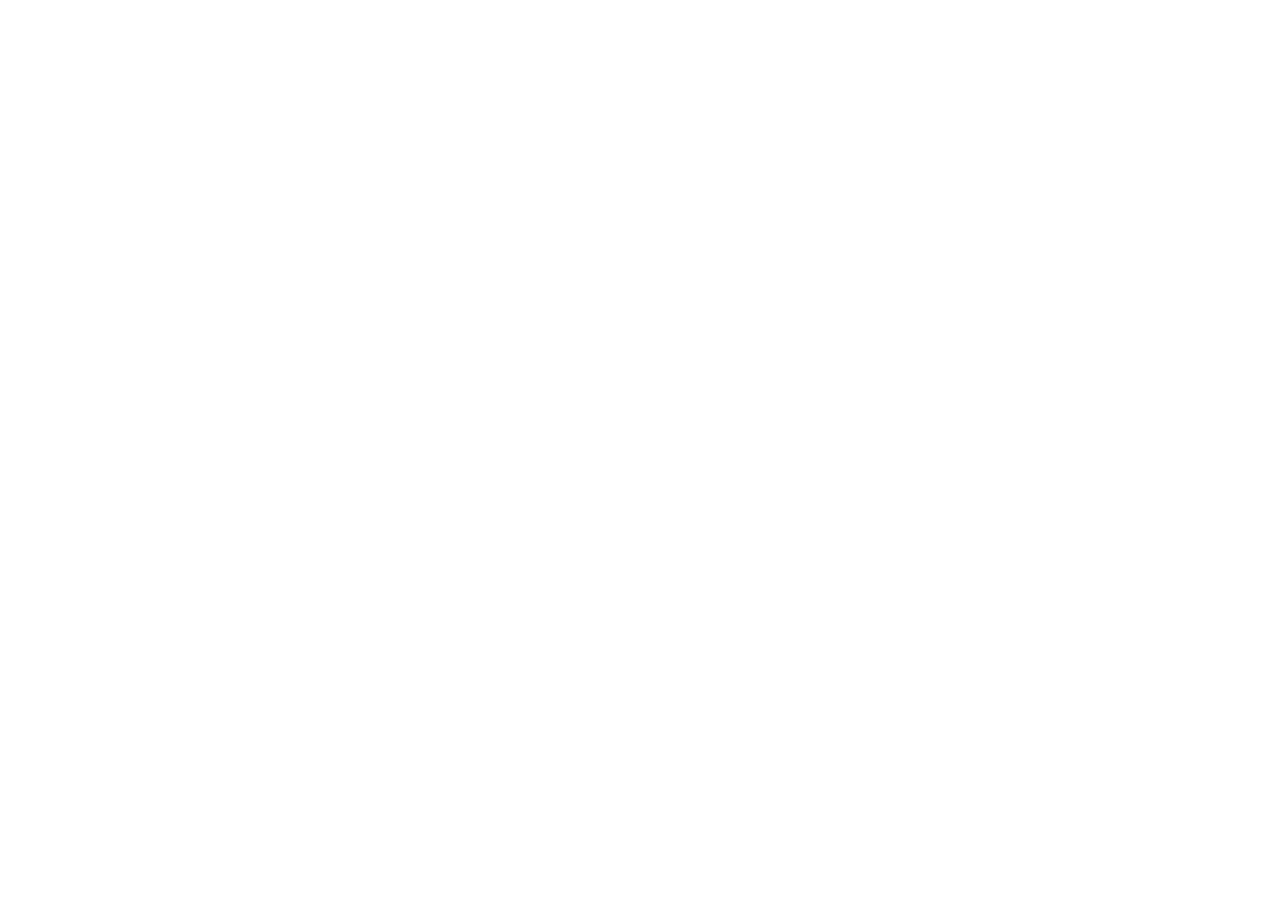
==== app/index.html @ cc72d2a2 "Se subio la base" ====
<!DOCTYPE html>
<html lang="en">
<head>
    <meta charset="UTF-8">
    <meta name="viewport" content="width=device-width, initial-scale=1.0">
    <meta http-equiv="X-UA-Compatible" content="ie=edge">
    <title>Test Interactivo</title>
    <link rel="shortcut icon" href="/includes/img/favicon.png" type="image/x-icon">
    <link rel="stylesheet" href=".css">
</head>
<body>

    
    
</body>
</html>
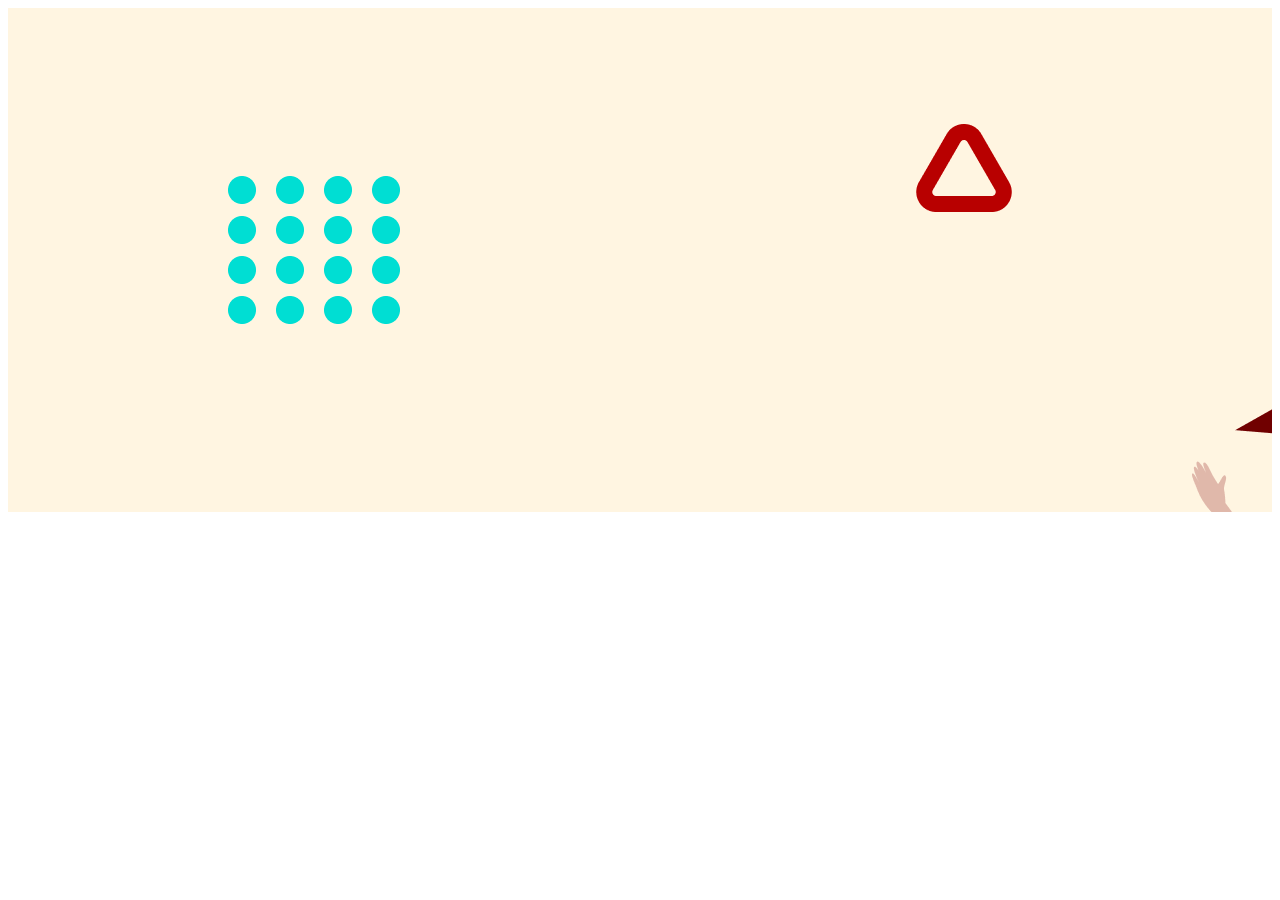
==== commit 0d52c3ed: "Bosquejo de interacciones" ====
--- a/app/index.html
+++ b/app/index.html
@@ -1,16 +1,40 @@
 <!DOCTYPE html>
 <html lang="en">
-<head>
-    <meta charset="UTF-8">
-    <meta name="viewport" content="width=device-width, initial-scale=1.0">
-    <meta http-equiv="X-UA-Compatible" content="ie=edge">
+  <head>
+    <meta charset="UTF-8" />
+    <meta name="viewport" content="width=device-width, initial-scale=1.0" />
+    <meta http-equiv="X-UA-Compatible" content="ie=edge" />
     <title>Test Interactivo</title>
-    <link rel="shortcut icon" href="/includes/img/favicon.png" type="image/x-icon">
-    <link rel="stylesheet" href=".css">
-</head>
-<body>
+    <link
+      rel="shortcut icon"
+      href="/includes/img/favicon.png"
+      type="image/x-icon"
+    />
+    <link rel="stylesheet" href="./sass/general/main.css" />
+    <link
+      href="https://fonts.googleapis.com/css?family=Heebo"
+      rel="stylesheet"
+    />
+  </head>
+  <body>
+    <div
+      class="cont-principal"
+      style="background-image: url('./img/background_principal.png')"
+    >
+      <div class="principal">
+       
+      </div>
+    </div>
 
-    
-    
-</body>
-</html>+    <script src="./lib/jquery.js"></script>
+    <script src="./lib/preloadjs.js"></script>
+    <script type="text/javascript">
+      $(document).ready(function() {
+        $(".principal").load("./pantallas/modulos/relacion_concepto.html");
+      });
+
+
+
+    </script>
+  </body>
+</html>
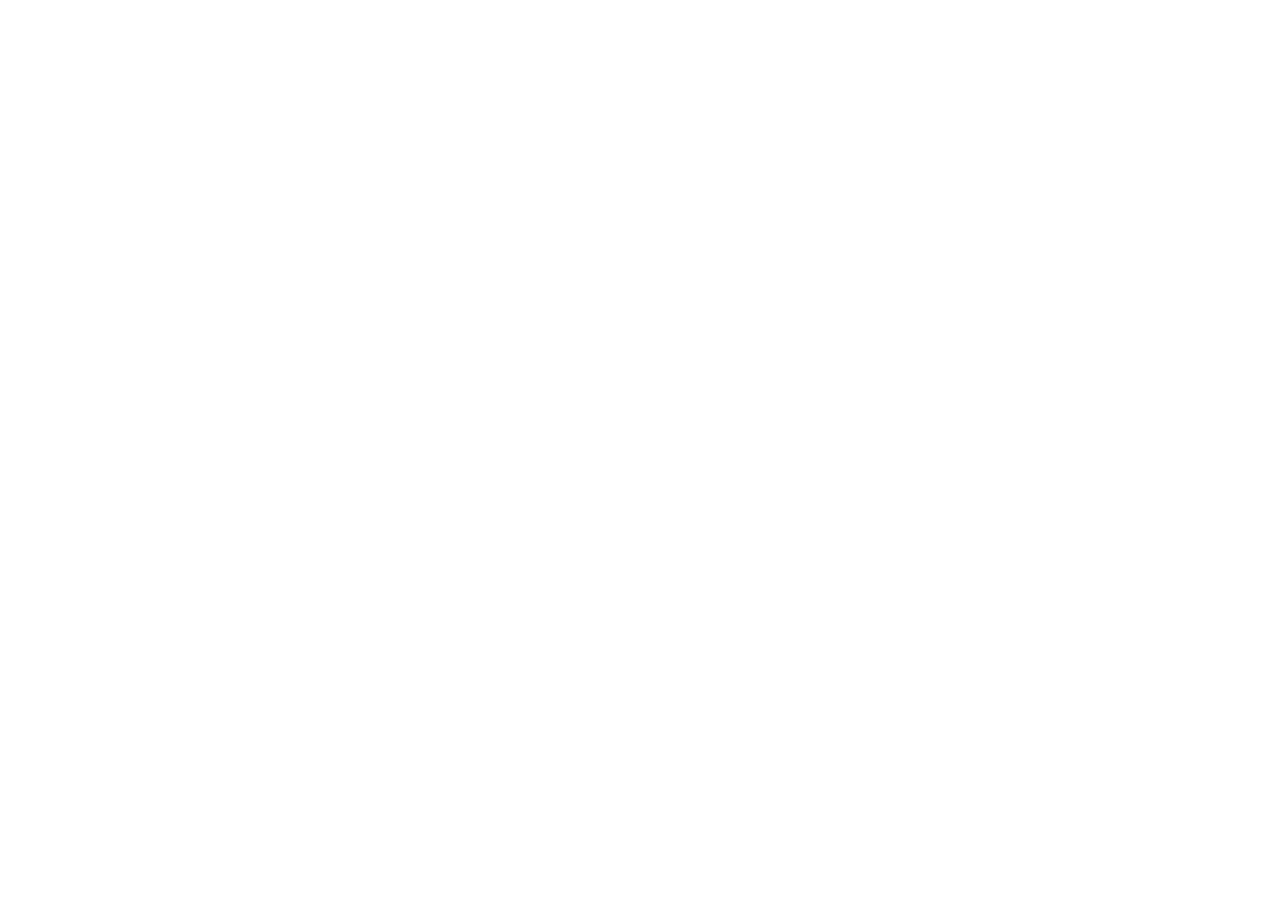
==== commit ff0f4ac2: "Elección de plantilla" ====
--- a/app/index.html
+++ b/app/index.html
@@ -30,7 +30,7 @@
     <script src="./lib/preloadjs.js"></script>
     <script type="text/javascript">
       $(document).ready(function() {
-        $(".principal").load("./pantallas/modulos/relacion_concepto.html");
+        $(".principal").load("./pantallas/modulos/rompecabezas.html");
       });
 
 
